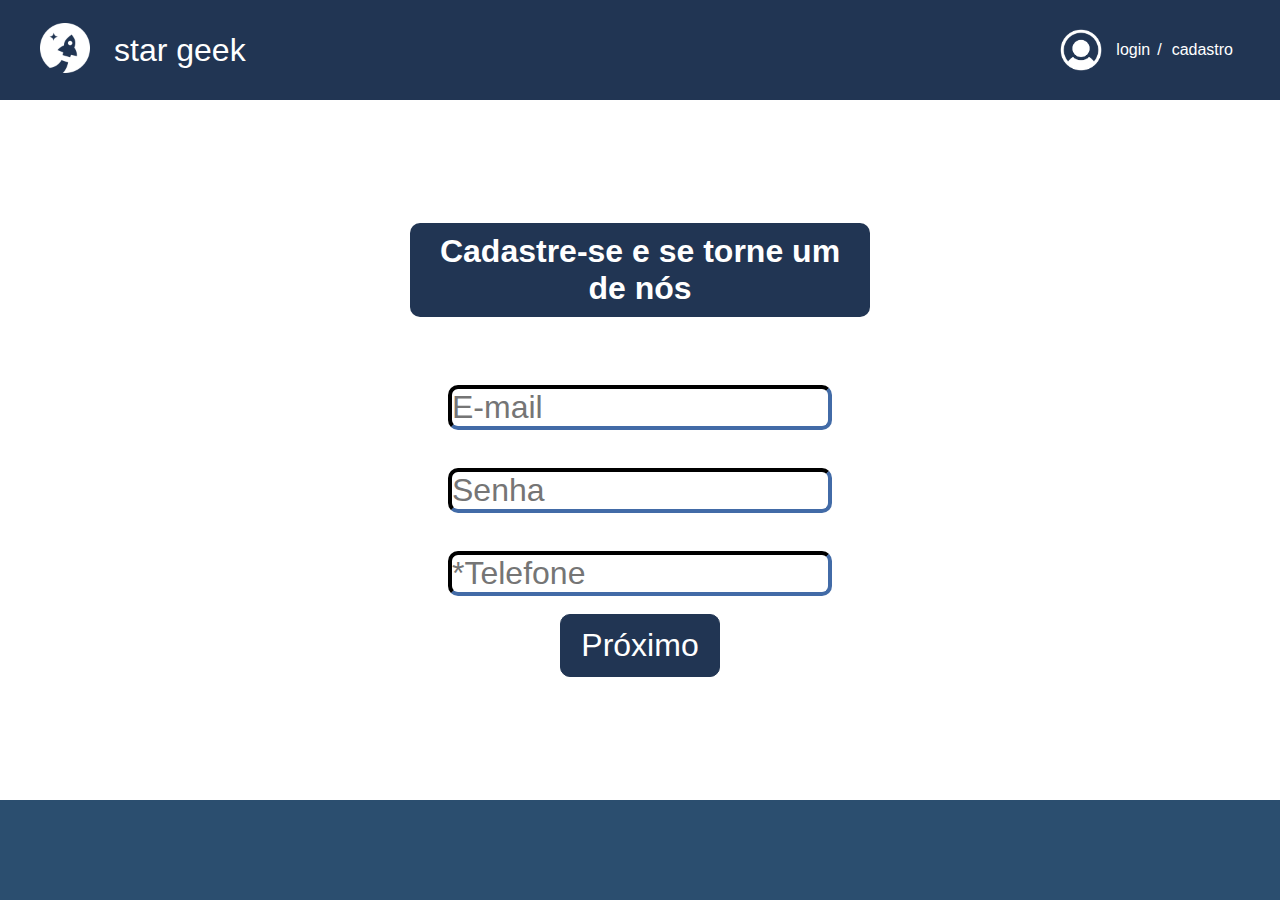
==== cadastro.html @ 51edc685 "final" ====
<!DOCTYPE html>
<html lang="pt-br">
<head>
    <meta charset="UTF-8">
    <meta http-equiv="X-UA-Compatible" content="IE=edge">
    <meta name="viewport" content="width=], initial-scale=1.0">
    <title>Cadastro</title>
    <link rel="stylesheet" href="estilo_cadastro1.css">
    <style>
        a:link {
          color: white;
          background-color: transparent;
          text-decoration: none;
        }
        a:visited {
          color: white;
          background-color: transparent;
          text-decoration: none;
        }
        a:hover {
          color: white;
          background-color: transparent;
          text-decoration: underline;
        }
        a:active {
          color: white;
          background-color: transparent;
          text-decoration: underline;
        }
        </style>
</head>

<body>

    <div class="container">
        <header>
            <div class="hesquerda">
            
                <div class="logo">
                    <img src="images/simple-icons_starship.png" alt="logo">
                </div>
                <ul>star geek</ul>
            </div>
    
            <div class="hdireita">
                <img src="images/ph_user-circle-fill.png" alt="user">
                <a href="login.html" class="btn-login">login</a>
                <p>/</p>
                <a href="cadastro.html" class="btn-cadastrar">cadastro</a>
            </div>

        </header>

        <section>
           
            <form> 
                <h1>Cadastre-se e se torne um de nós</h1>
                <label for=""></label> <br>
                <input type="email" placeholder="E-mail">
                <label for=""></label> <br>
                <input type="password" placeholder="Senha">
                <label for=""></label> <br>
                <input type="number" placeholder="*Telefone"> <br>

            </form>
            
                <div class="proximo">
                    <a href="cadastro2.html">Próximo</a>
                </div>

        </section>

        <div class="rodape"></div>
    
    </div>
</body>
</html>
---- estilo_cadastro1.css ----
* {
    margin: 0;
    padding: 0;
    box-sizing: border-box;
}

body{
    font-family: 'Roboto', sans-serif;
}

html, body {
    margin:0;
    padding:0;
    height:100%;
    width:100%;
    overflow: auto;
}

.container{
    display: grid;
    grid-template-columns: 1fr 1fr;
    grid-template-rows: 100px 700px 100px;
    grid-template-areas: 
    "h h"
    "f f"
    "r r";
}

a {
    text-decoration: none;
}

header{
    grid-area: h;
    background-color: #213553;
    display: flex;
    justify-content: space-between;
    align-items: center;
    padding: 40px;
}

header > img {
    height: 80px;
}

header > a{
    background-color: aqua;
    font-size: 2rem;
    border-radius: 50px;
    padding: 10px 30px;
}

section {
    grid-area: f;
    display: flex;
    flex-direction: column;
    justify-content: center;
    align-items: center;
}

form > h1{
    color: white;
    background-color: #213553;
    font-size: 2rem;
    padding: 10px 10px;
    margin-bottom: 30px; 
    border-radius: 10px;
    height: 40%;
    width: 120%;
    text-align: center;
}

form{
    display: flex;
    flex-direction: column;
    justify-content: center;
    align-items: center;
    width: 30%;
}

form > label{
    margin: 10px 0px;
    text-align: center;
    color:#213553;
    border-color: #213553;
    font-size: 2rem;
    border-width: 4px;
}

form > input  {
    font-size: 2rem;
    border-radius: 10px;
    border-width: 4px;
    border-color: #213553;
    width: 100%;
}

.logo > ul{
    font-weight: 2000px;
}

.logo img{
    height:50px;
}

.hesquerda{
    display: flex;
    align-items: center;
}

.hesquerda > ul{
    color:white;
    padding-left:24px;
    font-size: 2rem;
    font-weight:100;
}

.hdireita {
    display: flex;
    align-items: center;
}

.hdireita img{
    height:50px
}

.hdireita:hover img{
    height:60px;
    transition:0.2s;
}

.hdireita > p{
    color: white;
    font-weight: 300;
}

.btn-login {
    color: white;
    padding: 7px 7px;
    margin-left:3px;
    font-weight: 500;
}

.btn-login:hover{
    transform: scale(1.1);
    transition:0.2s;
    font-weight: 2000;
}

.btn-cadastrar {
    color: white;
    padding: 7px 7px;
    margin-left:3px;
    font-weight: 500;
}

.btn-cadastrar:hover{
    transform: scale(1.1);
    transition:0.2s;
    font-weight: 2000;
}

.rodape{
    grid: r;
    width: 200%;
    height: 100px;
    background: #2B4E6F;
    transform: matrix(-1, 0, 0, 1, 0, 0);
}

.proximo{
    text-align: center;
    color: white;
    font-size: 2rem;
    border: 1px solid #213553;
    background-color: #213553;
    padding: 12px 20px;
    border-radius: 10px;
}

.proximo:hover{
    background-color: #2B4E6F;
  }
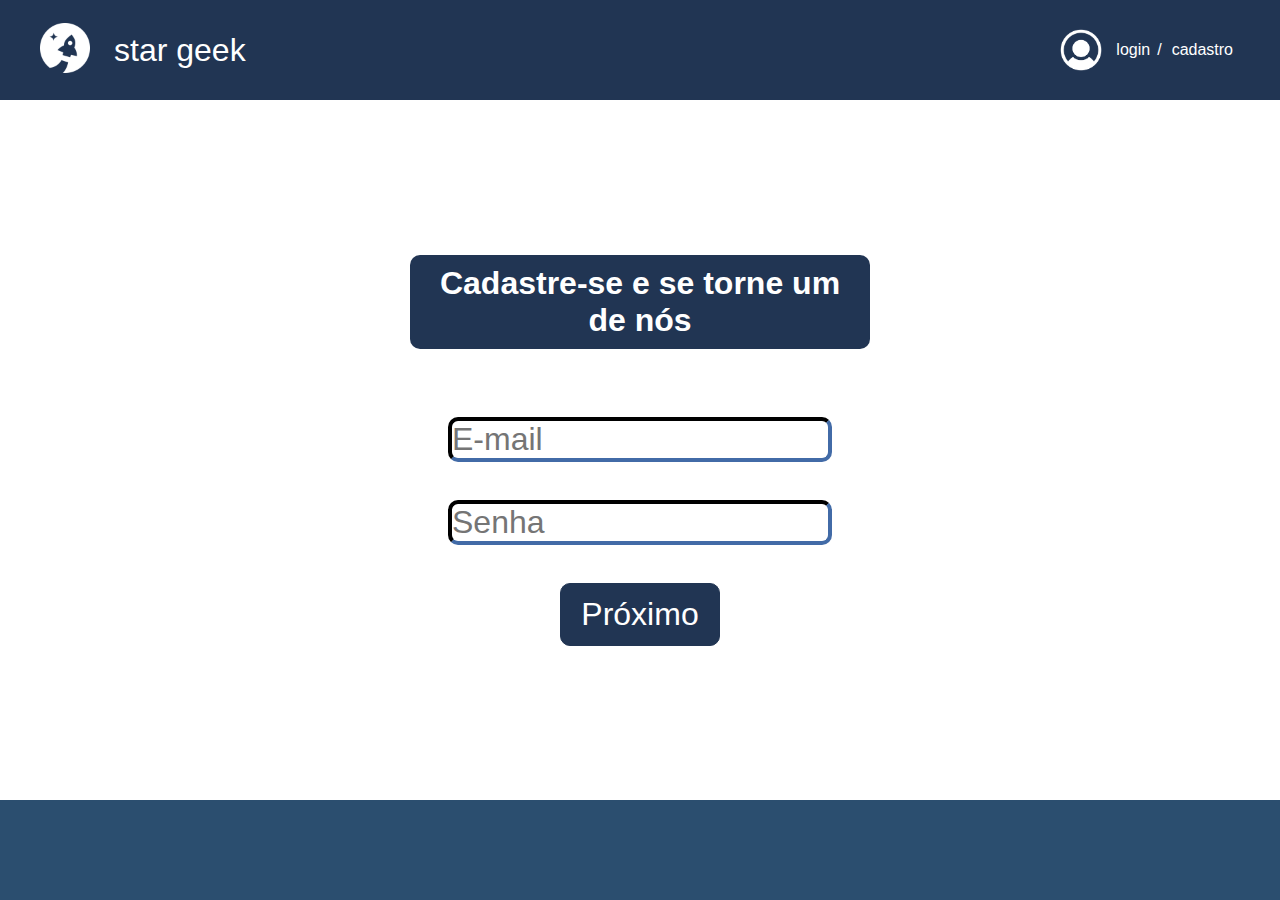
==== commit 7ba6cdf0: "stargeek" ====
--- a/cadastro.html
+++ b/cadastro.html
@@ -3,7 +3,7 @@
 <head>
     <meta charset="UTF-8">
     <meta http-equiv="X-UA-Compatible" content="IE=edge">
-    <meta name="viewport" content="width=], initial-scale=1.0">
+    <meta name="viewport" content="width=, initial-scale=1.0">
     <title>Cadastro</title>
     <link rel="stylesheet" href="estilo_cadastro1.css">
     <style>
@@ -52,26 +52,23 @@
         </header>
 
         <section>
-           
-            <form> 
+            
+            <div class="mensagem"></div>
+            <form action="" id="formulario"> 
                 <h1>Cadastre-se e se torne um de nós</h1>
                 <label for=""></label> <br>
-                <input type="email" placeholder="E-mail">
+                <input type="email" placeholder="E-mail" id="email">
                 <label for=""></label> <br>
-                <input type="password" placeholder="Senha">
+                <input type="password" placeholder="Senha" id="senha">
                 <label for=""></label> <br>
-                <input type="number" placeholder="*Telefone"> <br>
-
+                <button class="button"> Próximo </button>
             </form>
-            
-                <div class="proximo">
-                    <a href="cadastro2.html">Próximo</a>
-                </div>
 
         </section>
 
         <div class="rodape"></div>
     
     </div>
+    <script src="cadastro1.js"></script>
 </body>
 </html>--- a/estilo_cadastro1.css
+++ b/estilo_cadastro1.css
@@ -168,7 +168,7 @@
     transform: matrix(-1, 0, 0, 1, 0, 0);
 }
 
-.proximo{
+.button{
     text-align: center;
     color: white;
     font-size: 2rem;
@@ -178,6 +178,9 @@
     border-radius: 10px;
 }
 
-.proximo:hover{
+.button:hover{
     background-color: #2B4E6F;
-  }+    border-radius: 10px;
+  }
+
+  